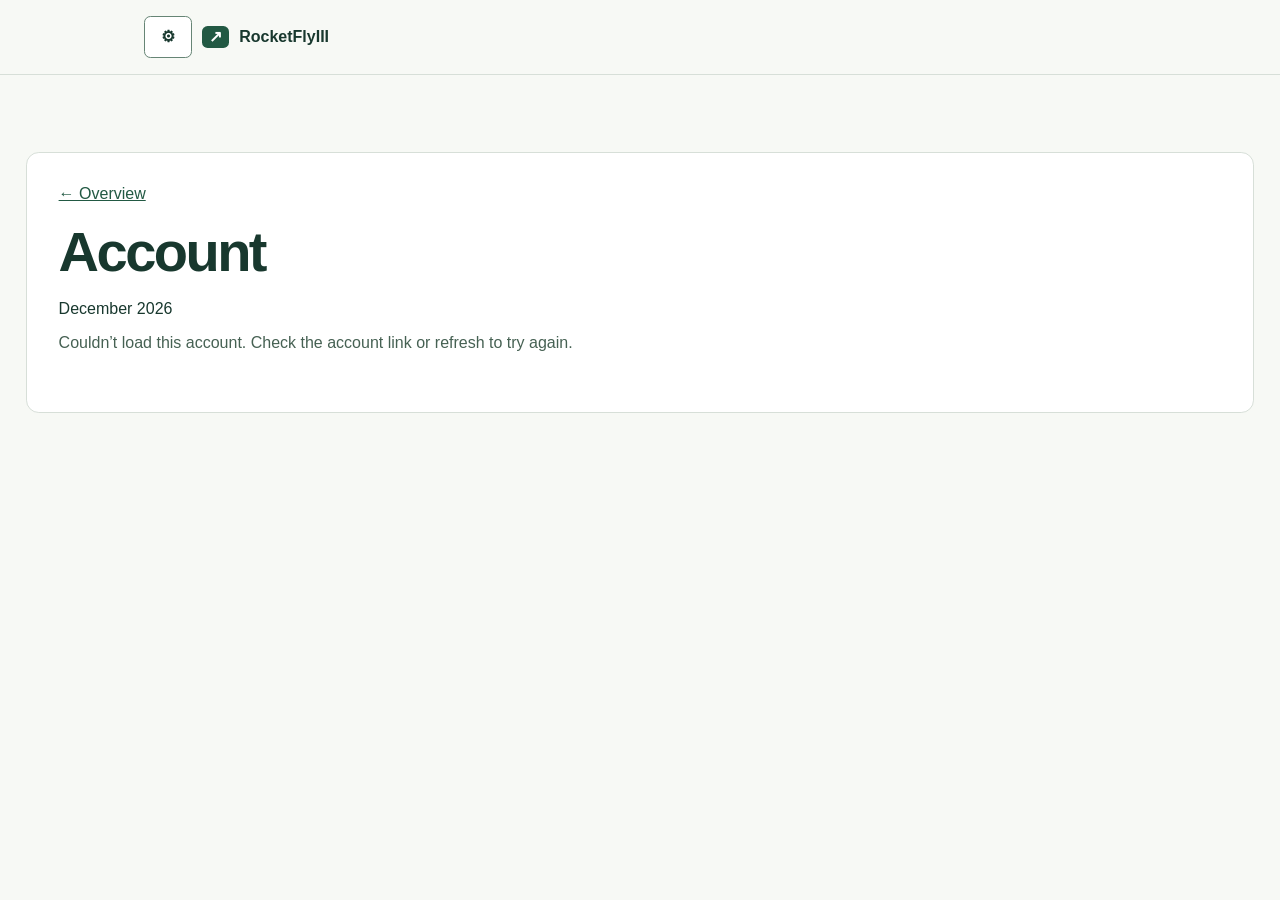
==== src/main/resources/static/account.html @ c6562527 "Add read-only monthly account details and reporting charts" ====
<!doctype html>
<html lang="en">
<head>
  <meta charset="utf-8">
  <meta name="viewport" content="width=device-width, initial-scale=1">
  <title>Account · RocketFlyIII</title>
  <link rel="stylesheet" href="accounts.css">
  <script type="module" src="account-detail.js"></script>
</head>
<body>
  <header><button id="open-settings" aria-label="Open settings" aria-haspopup="dialog">⚙</button><span class="mark" aria-hidden="true">↗</span> RocketFlyIII</header>
  <dialog id="settings" aria-labelledby="settings-title">
    <div class="heading"><h2 id="settings-title">Settings</h2><button type="button" aria-label="Close settings">Close</button></div>
    <label class="month-picker">Reporting month <input type="month" id="budget-month" required></label>
  </dialog>
  <main class="panel account-detail">
    <a href="/">← Overview</a>
    <h1 id="name">Account</h1>
    <p id="period"></p>
    <p id="status" role="status">Loading account activity…</p>
    <section id="report" hidden>
    <h2>Daily balance</h2>
    <figure id="balance"></figure>
    <div class="breakdowns"><section><h3>Expenses by category</h3><div id="expenses"></div></section>
    <section><h3>Expenses by budget</h3><div id="budgets"></div></section>
    <section><h3>Income by category</h3><label><input type="checkbox" id="transfers"> Transfers as Income</label><div id="income"></div></section></div>
    <h2>Transactions</h2>
    <p id="transaction-status" role="status"></p>
    <div class="transaction-scroll"><table id="transactions" hidden>
      <thead><tr><th scope="col">Description</th><th scope="col">Amount</th><th scope="col">Running balance</th><th scope="col">Date</th><th scope="col">Source account</th><th scope="col">Destination account</th><th scope="col">Category</th><th scope="col">Budget</th></tr></thead>
      <tbody></tbody>
    </table></div>
  </section>
  </main>
</body>
</html>
---- src/main/resources/static/accounts.css ----
:root {
  font-family: Inter, "Segoe UI", sans-serif;
  color: #18382e;
  background: #f7f9f5;
}
* { box-sizing: border-box; }
body { margin: 0; }
header {
  display: flex;
  align-items: center;
  gap: .65rem;
  padding: 1rem max(5vw, calc((100vw - 62rem) / 2));
  border-bottom: 1px solid #d7dfd8;
  font-weight: 700;
}
.mark {
  padding: .1rem .42rem;
  background: #225943;
  color: white;
  border-radius: .35rem;
}
main { width: min(90%, 62rem); margin: clamp(2rem, 6vw, 5rem) auto; }
.heading { display: flex; align-items: center; justify-content: space-between; gap: 1rem; }
h1, h2 { margin: 0; font-size: clamp(2rem, 5vw, 3.5rem); letter-spacing: -.045em; }
button {
  padding: .65rem 1rem;
  border: 1px solid #668575;
  border-radius: .4rem;
  background: white;
  font: inherit;
  color: inherit;
  cursor: pointer;
}
button:hover { background: #eaf1e9; }
summary:focus-visible, button:focus-visible { outline: 3px solid #257357; outline-offset: 3px; }
#status, #budget-status, #subscription-status { margin: .65rem 0 1.8rem; color: #466153; }
table { width: 100%; border-collapse: collapse; background: white; }
th, td { text-align: left; padding: .9rem clamp(.6rem, 2vw, 1.4rem); border-bottom: 1px solid #d7dfd8; overflow-wrap: anywhere; }
thead th { background: #e7efe6; font-size: .85rem; }
th:last-child, td:last-child { text-align: right; font-variant-numeric: tabular-nums; }

.panel { background: white; border: 1px solid #d7dfd8; border-radius: .8rem; padding: clamp(1rem, 3vw, 2rem); }
details { border-top: 1px solid #d7dfd8; }
summary { padding: 1rem .3rem; font-size: 1.15rem; font-weight: 650; cursor: pointer; }
summary::marker { color: #43765c; }
details p { color: #466153; padding-inline: .5rem; }

.panel + .panel { margin-top: 1.5rem; }
#budget-list:not([hidden]) {
  display: flex;
  gap: .85rem;
  margin: 0;
  padding: 0 0 .65rem;
  overflow-x: auto;
  scroll-snap-type: x proximity;
  list-style: none;
}
#budget-list li {
  flex: 0 0 min(15rem, 85%);
  min-width: 0;
  padding: 1rem;
  border: 1px solid #c8d9ce;
  border-radius: .55rem;
  background: #f3f7f2;
  scroll-snap-align: start;
  overflow-wrap: anywhere;
}
#budget-list strong { display: block; margin-bottom: .6rem; }
#budget-list span { color: #466153; font-size: .9rem; }
#budget-navigation { margin-top: .65rem; text-align: right; }
#budget-navigation button:disabled { opacity: .5; cursor: default; }

@media (max-width: 32rem) {
  .heading { flex-wrap: wrap; }
}
.month-picker { display: inline-flex; align-items: center; gap: .6rem; margin-top: 1rem; }
.month-picker input { font: inherit; padding: .3rem; }
#budget-list li { position: relative; }
.budget-link { color: inherit; text-decoration: underline; text-underline-offset: .18em; }
.budget-link::after { content: ""; position: absolute; inset: 0; border-radius: .55rem; }
.budget-figure { margin: .8rem 0; display: grid; gap: .6rem; font-size: .9rem; }
.budget-figure figcaption { display: grid; gap: .2rem; }
.budget-pie { width: 4.5rem; aspect-ratio: 1; border-radius: 50%; background: #d6d9d7; }
.budget-detail h1, .budget-detail h2 { margin-top: 1.25rem; }
.budget-detail .budget-pie { width: min(14rem, 100%); }
.budget-detail .budget-figure figcaption, .budget-detail .budget-pace figcaption { font-size: .8125rem; }
.budget-detail a { color: #225943; }
#settings { position: fixed; inset: 0 auto 0 0; margin: 0; height: 100%; max-height: 100%; width: min(23rem, 92vw); border: 0; padding: 1.5rem; color: inherit; }
#settings::backdrop { background: #10271e66; }
#settings h2 { font-size: 1.65rem; }
@media (prefers-reduced-motion: no-preference) {
  #settings[open] { animation: slide-in .18s ease-out; }
  @keyframes slide-in { from { transform: translateX(-100%); } }
}
.transaction-scroll { overflow-x: auto; }
#transactions { min-width: 55rem; }
#transactions td, #transactions th { text-align: left; }
#budget-list li { text-align: center; }
#budget-list .budget-figure { justify-items: center; margin-bottom: 0; }
#budget-list .budget-pie { width: min(9rem, 100%); }

.budget-plots { display: grid; grid-template-columns: minmax(14rem, 2fr) minmax(0, 3fr); gap: 1rem 2rem; align-items: center; }
.progress-chart, .budget-pace { margin: 0; font-size: .9rem; }
.progress-chart figcaption, .budget-pace figcaption { font-weight: 650; margin-bottom: .6rem; }
.progress-chart { width: 100%; max-width: 33rem; }
.progress-chart svg { display: block; width: 100%; }
.progress-chart polyline { fill: none; stroke: #ac3434; stroke-width: 3; vector-effect: non-scaling-stroke; }
.progress-chart line { stroke: #c1cfc5; stroke-width: 1; vector-effect: non-scaling-stroke; }
.progress-chart text { fill: #344c40; font: 14px system-ui, sans-serif; }
.budget-pace { grid-column: 1 / -1; padding: .5rem 0 1.75rem; }
.pace-track { height: 1rem; position: relative; border-radius: .4rem; background: #419260; }
.pace-track > div { height: 100%; border-radius: inherit; background: #bd3838; }
.pace-today { position: absolute; top: -.2rem; height: 1.4rem; border-right: 2px solid #18382e; transform: translateX(-100%); padding-top: 1.4rem; font-size: .8rem; }
@media (max-width: 38rem) { .budget-plots { grid-template-columns: 1fr; } }

.account-detail { width: min(96%, 80rem); }
.account-detail h2 { margin: 1.5rem 0 .75rem; font-size: 1.5rem; }
.account-detail h1 { margin-top: 1rem; }
#groups a, .account-detail a { color: #225943; }
#balance { margin: 0; }
#balance svg { display: block; width: 100%; max-height: 20rem; }
#balance text { fill: #344c40; font: 13px system-ui, sans-serif; }
.breakdowns { display: grid; grid-template-columns: repeat(3, minmax(0, 1fr)); gap: 1rem; }
.breakdowns section { padding: 1rem; border: 1px solid #d7dfd8; border-radius: .6rem; }
.breakdowns h3 { margin: 0 0 .7rem; }
.breakdowns ul { list-style: none; padding: 0; font-size: .85rem; }
.breakdowns li { margin-block: .3rem; overflow-wrap: anywhere; }
.breakdowns li::before { content: ""; display: inline-block; background: var(--slice); width: .7rem; height: .7rem; margin-right: .4rem; }
.account-pie { width: min(75%, 10rem); aspect-ratio: 1; border-radius: 50%; margin: 1rem auto; }
@media (max-width: 45rem) {
  .breakdowns { grid-template-columns: 1fr; }
  #balance { overflow-x: auto; }
  #balance svg { min-width: 34rem; }
}
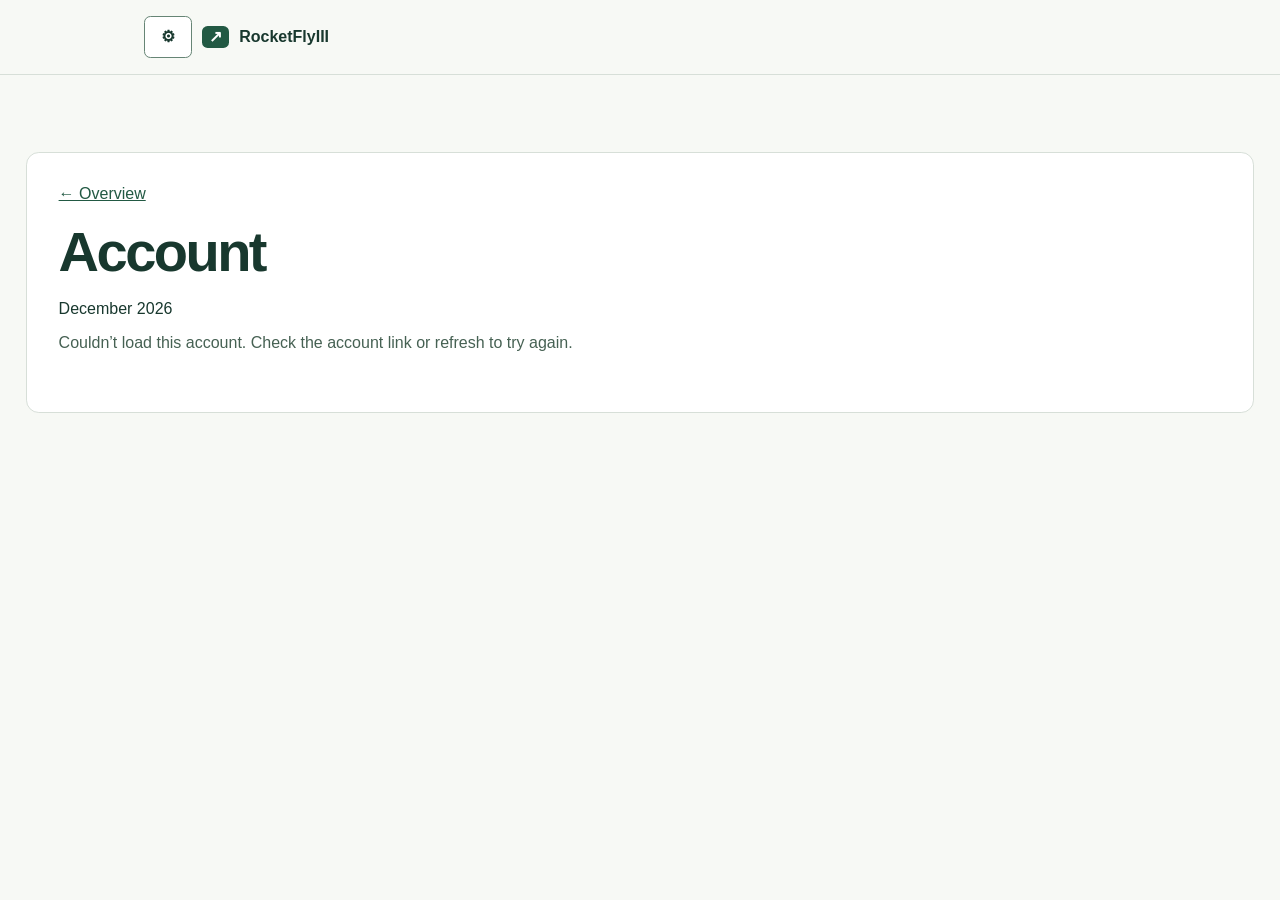
==== commit 0d88d959: "Separate account transfer totals from the income chart preference" ====
--- a/src/main/resources/static/account.html
+++ b/src/main/resources/static/account.html
@@ -23,7 +23,11 @@
     <figure id="balance"></figure>
     <div class="breakdowns"><section><h3>Expenses by category</h3><div id="expenses"></div></section>
     <section><h3>Expenses by budget</h3><div id="budgets"></div></section>
-    <section><h3>Income by category</h3><label><input type="checkbox" id="transfers"> Transfers as Income</label><div id="income"></div></section></div>
+    <section><h3>Income by category</h3><label><input type="checkbox" id="transfers"> Include incoming transfers as income</label><div id="income"></div></section></div>
+    <dl class="transfer-totals">
+      <div><dt>Transfer in</dt><dd id="transfer-in"></dd></div>
+      <div><dt>Transfer out</dt><dd id="transfer-out"></dd></div>
+    </dl>
     <h2>Transactions</h2>
     <p id="transaction-status" role="status"></p>
     <div class="transaction-scroll"><table id="transactions" hidden>
--- a/src/main/resources/static/accounts.css
+++ b/src/main/resources/static/accounts.css
@@ -132,3 +132,7 @@
   #balance { overflow-x: auto; }
   #balance svg { min-width: 34rem; }
 }
+
+.transfer-totals { display: flex; flex-wrap: wrap; gap: 1rem 3rem; margin: 1.25rem 0; }
+.transfer-totals dt { font-size: .85rem; }
+.transfer-totals dd { margin: .25rem 0 0; font-weight: 650; font-variant-numeric: tabular-nums; }
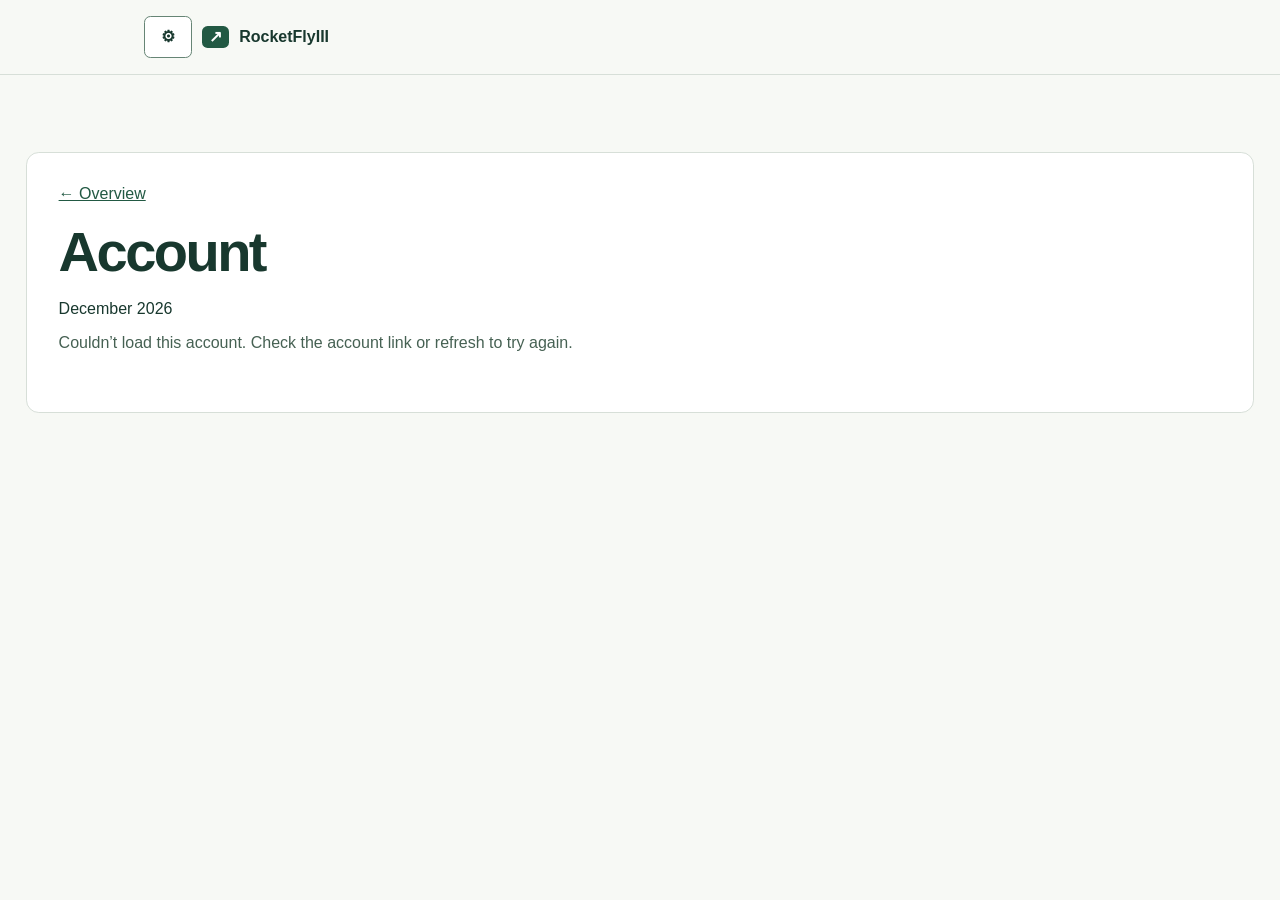
==== commit ed4fe4b5: "Simplify account transactions and remove duplicate transfer totals" ====
--- a/src/main/resources/static/account.html
+++ b/src/main/resources/static/account.html
@@ -23,15 +23,11 @@
     <figure id="balance"></figure>
     <div class="breakdowns"><section><h3>Expenses by category</h3><div id="expenses"></div></section>
     <section><h3>Expenses by budget</h3><div id="budgets"></div></section>
-    <section><h3>Income by category</h3><label><input type="checkbox" id="transfers"> Include incoming transfers as income</label><div id="income"></div></section></div>
-    <dl class="transfer-totals">
-      <div><dt>Transfer in</dt><dd id="transfer-in"></dd></div>
-      <div><dt>Transfer out</dt><dd id="transfer-out"></dd></div>
-    </dl>
+    <section><h3>Account activity</h3><label><input type="checkbox" id="transfers"> Include incoming transfers as income</label><div id="activity-pie"></div></section></div>
     <h2>Transactions</h2>
     <p id="transaction-status" role="status"></p>
     <div class="transaction-scroll"><table id="transactions" hidden>
-      <thead><tr><th scope="col">Description</th><th scope="col">Amount</th><th scope="col">Running balance</th><th scope="col">Date</th><th scope="col">Source account</th><th scope="col">Destination account</th><th scope="col">Category</th><th scope="col">Budget</th></tr></thead>
+      <thead><tr><th scope="col">Description</th><th scope="col">Amount</th><th scope="col">Running balance</th><th scope="col">Date</th><th scope="col">Category</th><th scope="col">Budget</th></tr></thead>
       <tbody></tbody>
     </table></div>
   </section>
--- a/src/main/resources/static/accounts.css
+++ b/src/main/resources/static/accounts.css
@@ -132,7 +132,3 @@
   #balance { overflow-x: auto; }
   #balance svg { min-width: 34rem; }
 }
-
-.transfer-totals { display: flex; flex-wrap: wrap; gap: 1rem 3rem; margin: 1.25rem 0; }
-.transfer-totals dt { font-size: .85rem; }
-.transfer-totals dd { margin: .25rem 0 0; font-weight: 650; font-variant-numeric: tabular-nums; }
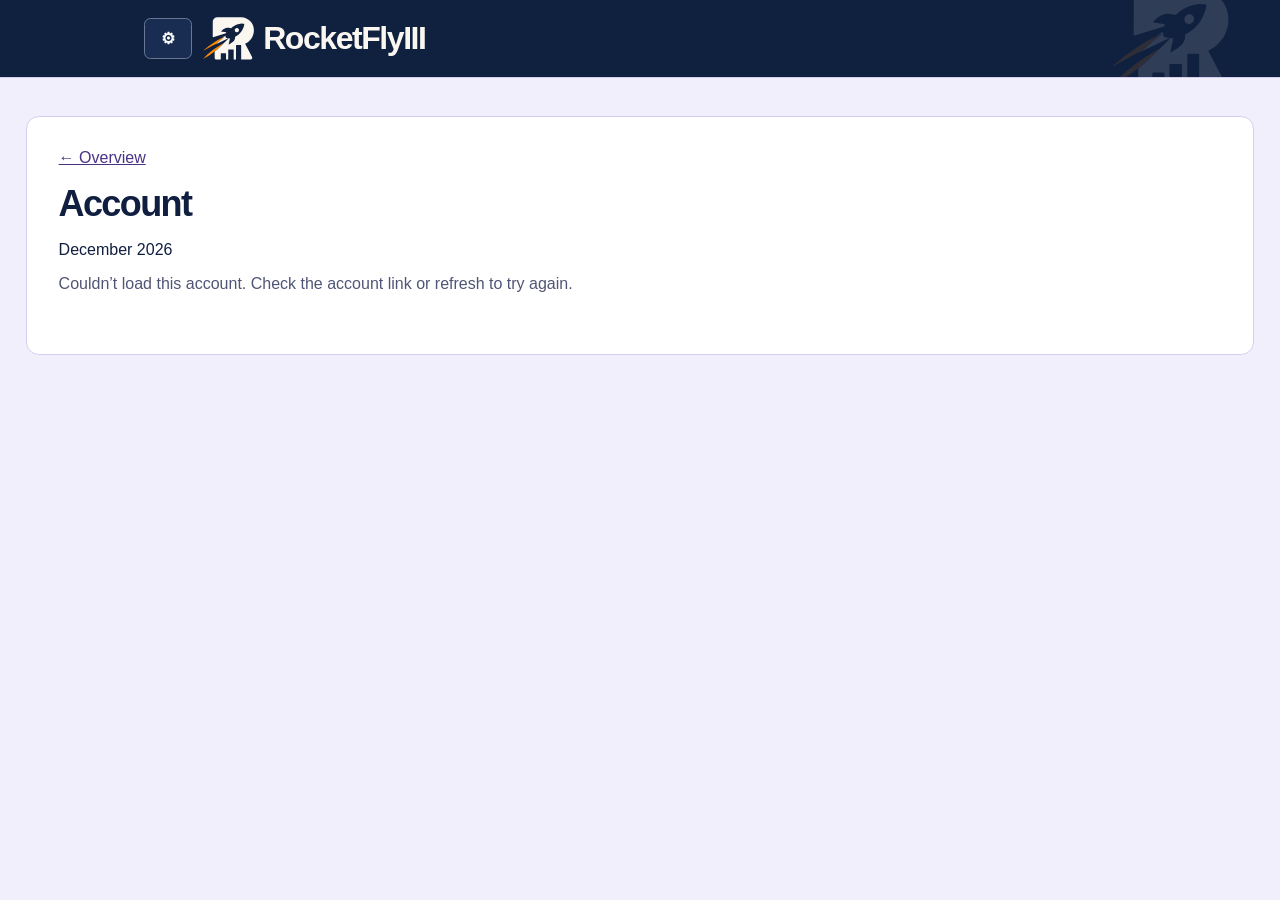
==== commit 3d04fbe2: "Apply RocketFlyIII dashboard mockup and rocket branding" ====
--- a/src/main/resources/static/account.html
+++ b/src/main/resources/static/account.html
@@ -8,7 +8,7 @@
   <script type="module" src="account-detail.js"></script>
 </head>
 <body>
-  <header><button id="open-settings" aria-label="Open settings" aria-haspopup="dialog">⚙</button><span class="mark" aria-hidden="true">↗</span> RocketFlyIII</header>
+  <header><button id="open-settings" aria-label="Open settings" aria-haspopup="dialog">⚙</button><span class="brand"><img src="rocket-mark.svg" alt="">RocketFlyIII</span></header>
   <dialog id="settings" aria-labelledby="settings-title">
     <div class="heading"><h2 id="settings-title">Settings</h2><button type="button" aria-label="Close settings">Close</button></div>
     <label class="month-picker">Reporting month <input type="month" id="budget-month" required></label>
--- a/src/main/resources/static/accounts.css
+++ b/src/main/resources/static/accounts.css
@@ -1,7 +1,7 @@
 :root {
   font-family: Inter, "Segoe UI", sans-serif;
-  color: #18382e;
-  background: #f7f9f5;
+  color: #101e40;
+  background: #f2effc;
 }
 * { box-sizing: border-box; }
 body { margin: 0; }
@@ -10,40 +10,40 @@
   align-items: center;
   gap: .65rem;
   padding: 1rem max(5vw, calc((100vw - 62rem) / 2));
-  border-bottom: 1px solid #d7dfd8;
+  border-bottom: 1px solid #d5cdf1;
   font-weight: 700;
 }
 .mark {
   padding: .1rem .42rem;
-  background: #225943;
+  background: #493285;
   color: white;
   border-radius: .35rem;
 }
-main { width: min(90%, 62rem); margin: clamp(2rem, 6vw, 5rem) auto; }
+main { width: min(90%, 62rem); margin: clamp(1.25rem, 3vw, 2.5rem) auto; }
 .heading { display: flex; align-items: center; justify-content: space-between; gap: 1rem; }
-h1, h2 { margin: 0; font-size: clamp(2rem, 5vw, 3.5rem); letter-spacing: -.045em; }
+h1, h2 { margin: 0; font-size: clamp(1.6rem, 3vw, 2.25rem); letter-spacing: -.045em; }
 button {
   padding: .65rem 1rem;
-  border: 1px solid #668575;
+  border: 1px solid #7050ba;
   border-radius: .4rem;
   background: white;
   font: inherit;
   color: inherit;
   cursor: pointer;
 }
-button:hover { background: #eaf1e9; }
-summary:focus-visible, button:focus-visible { outline: 3px solid #257357; outline-offset: 3px; }
-#status, #budget-status, #subscription-status { margin: .65rem 0 1.8rem; color: #466153; }
+button:hover { background: #f2edff; }
+summary:focus-visible, button:focus-visible { outline: 3px solid #6541bb; outline-offset: 3px; }
+#status, #budget-status, #subscription-status { margin: .65rem 0 1.8rem; color: #515575; }
 table { width: 100%; border-collapse: collapse; background: white; }
-th, td { text-align: left; padding: .9rem clamp(.6rem, 2vw, 1.4rem); border-bottom: 1px solid #d7dfd8; overflow-wrap: anywhere; }
-thead th { background: #e7efe6; font-size: .85rem; }
+th, td { text-align: left; padding: .9rem clamp(.6rem, 2vw, 1.4rem); border-bottom: 1px solid #d5cdf1; overflow-wrap: anywhere; }
+thead th { background: #eae4fb; font-size: .85rem; }
 th:last-child, td:last-child { text-align: right; font-variant-numeric: tabular-nums; }
 
-.panel { background: white; border: 1px solid #d7dfd8; border-radius: .8rem; padding: clamp(1rem, 3vw, 2rem); }
-details { border-top: 1px solid #d7dfd8; }
+.panel { background: white; border: 1px solid #d5cdf1; border-radius: .8rem; padding: clamp(1rem, 3vw, 2rem); }
+details { border-top: 1px solid #d5cdf1; }
 summary { padding: 1rem .3rem; font-size: 1.15rem; font-weight: 650; cursor: pointer; }
-summary::marker { color: #43765c; }
-details p { color: #466153; padding-inline: .5rem; }
+summary::marker { color: #6846ae; }
+details p { color: #515575; padding-inline: .5rem; }
 
 .panel + .panel { margin-top: 1.5rem; }
 #budget-list:not([hidden]) {
@@ -59,14 +59,14 @@
   flex: 0 0 min(15rem, 85%);
   min-width: 0;
   padding: 1rem;
-  border: 1px solid #c8d9ce;
+  border: 1px solid #d5c9f2;
   border-radius: .55rem;
-  background: #f3f7f2;
+  background: #f4f0ff;
   scroll-snap-align: start;
   overflow-wrap: anywhere;
 }
 #budget-list strong { display: block; margin-bottom: .6rem; }
-#budget-list span { color: #466153; font-size: .9rem; }
+#budget-list span { color: #515575; font-size: .9rem; }
 #budget-navigation { margin-top: .65rem; text-align: right; }
 #budget-navigation button:disabled { opacity: .5; cursor: default; }
 
@@ -84,9 +84,9 @@
 .budget-detail h1, .budget-detail h2 { margin-top: 1.25rem; }
 .budget-detail .budget-pie { width: min(14rem, 100%); }
 .budget-detail .budget-figure figcaption, .budget-detail .budget-pace figcaption { font-size: .8125rem; }
-.budget-detail a { color: #225943; }
+.budget-detail a { color: #493285; }
 #settings { position: fixed; inset: 0 auto 0 0; margin: 0; height: 100%; max-height: 100%; width: min(23rem, 92vw); border: 0; padding: 1.5rem; color: inherit; }
-#settings::backdrop { background: #10271e66; }
+#settings::backdrop { background: #101d4266; }
 #settings h2 { font-size: 1.65rem; }
 @media (prefers-reduced-motion: no-preference) {
   #settings[open] { animation: slide-in .18s ease-out; }
@@ -99,29 +99,29 @@
 #budget-list .budget-figure { justify-items: center; margin-bottom: 0; }
 #budget-list .budget-pie { width: min(9rem, 100%); }
 
-.budget-plots { display: grid; grid-template-columns: minmax(14rem, 2fr) minmax(0, 3fr); gap: 1rem 2rem; align-items: center; }
+.budget-plots { display: grid; grid-template-columns: minmax(0, 1fr); gap: 1rem; }
+.budget-plots .budget-figure { justify-items: center; text-align: center; }
 .progress-chart, .budget-pace { margin: 0; font-size: .9rem; }
 .progress-chart figcaption, .budget-pace figcaption { font-weight: 650; margin-bottom: .6rem; }
-.progress-chart { width: 100%; max-width: 33rem; }
+.progress-chart { width: 100%; max-width: 33rem; margin-inline: auto; }
 .progress-chart svg { display: block; width: 100%; }
 .progress-chart polyline { fill: none; stroke: #ac3434; stroke-width: 3; vector-effect: non-scaling-stroke; }
 .progress-chart line { stroke: #c1cfc5; stroke-width: 1; vector-effect: non-scaling-stroke; }
-.progress-chart text { fill: #344c40; font: 14px system-ui, sans-serif; }
+.progress-chart text { fill: #37415c; font: 14px system-ui, sans-serif; }
 .budget-pace { grid-column: 1 / -1; padding: .5rem 0 1.75rem; }
 .pace-track { height: 1rem; position: relative; border-radius: .4rem; background: #419260; }
 .pace-track > div { height: 100%; border-radius: inherit; background: #bd3838; }
-.pace-today { position: absolute; top: -.2rem; height: 1.4rem; border-right: 2px solid #18382e; transform: translateX(-100%); padding-top: 1.4rem; font-size: .8rem; }
-@media (max-width: 38rem) { .budget-plots { grid-template-columns: 1fr; } }
+.pace-today { position: absolute; top: -.2rem; height: 1.4rem; border-right: 2px solid #101e40; transform: translateX(-100%); padding-top: 1.4rem; font-size: .8rem; }
 
 .account-detail { width: min(96%, 80rem); }
 .account-detail h2 { margin: 1.5rem 0 .75rem; font-size: 1.5rem; }
 .account-detail h1 { margin-top: 1rem; }
-#groups a, .account-detail a { color: #225943; }
+#groups a, .account-detail a { color: #493285; }
 #balance { margin: 0; }
 #balance svg { display: block; width: 100%; max-height: 20rem; }
-#balance text { fill: #344c40; font: 13px system-ui, sans-serif; }
+#balance text { fill: #37415c; font: 13px system-ui, sans-serif; }
 .breakdowns { display: grid; grid-template-columns: repeat(3, minmax(0, 1fr)); gap: 1rem; }
-.breakdowns section { padding: 1rem; border: 1px solid #d7dfd8; border-radius: .6rem; }
+.breakdowns section { padding: 1rem; border: 1px solid #d5cdf1; border-radius: .6rem; }
 .breakdowns h3 { margin: 0 0 .7rem; }
 .breakdowns ul { list-style: none; padding: 0; font-size: .85rem; }
 .breakdowns li { margin-block: .3rem; overflow-wrap: anywhere; }
@@ -132,3 +132,55 @@
   #balance { overflow-x: auto; }
   #balance svg { min-width: 34rem; }
 }
+
+#subscription-table { min-width: 49rem; table-layout: auto; }
+#summary caption { text-align: left; padding-block: 1rem; }
+#summary td { white-space: pre-line; }
+
+.access-page form, .access-page label { display: grid; gap: .35rem; }
+.access-page form { max-width: 32rem; gap: .85rem; margin-block: 1rem; }
+.access-page input, .access-page select { font: inherit; padding: .45rem; }
+.access-page label:has(input[type="checkbox"]) { display: block; }
+.access-page [hidden] { display: none; }
+#settings nav { display: grid; justify-items: start; gap: .5rem; margin-top: 1rem; }
+
+#profiles form { grid-template-columns: minmax(0, 1fr) minmax(0, 1fr) auto; align-items: end; }
+#profiles strong { grid-column: 1 / -1; overflow-wrap: anywhere; }
+#profiles select, #add input, #add select { width: 100%; min-width: 0; }
+@media (max-width: 36rem) {
+  #profiles form { grid-template-columns: 1fr; }
+}
+
+header {
+  background: #102140;
+  color: #faf7f0;
+  position: relative;
+  isolation: isolate;
+  overflow: hidden;
+}
+header::after {
+  content: "";
+  position: absolute;
+  inset: -.8rem 3vw -.8rem auto;
+  width: 9rem;
+  background: url("rocket-mark.svg") center / contain no-repeat;
+  opacity: .13;
+  pointer-events: none;
+  z-index: -1;
+}
+.brand { display: inline-flex; align-items: center; gap: .5rem; font-size: clamp(1.35rem, 3vw, 2rem); letter-spacing: -.045em; }
+.brand img { width: 1.65em; height: 1.4em; }
+#open-settings { color: #fff; background: #182d51; border-color: #687796; }
+#groups details { border: 1px solid #d5cdf1; border-radius: .45rem; margin-top: .5rem; overflow: hidden; }
+#groups summary { background: #efeafa; padding: .65rem .9rem; }
+#budget-list { scrollbar-color: #9881ca #ece7f8; }
+#budget-list .budget-pie { width: min(5rem, 100%); }
+#budget-navigation:not([hidden]) { display: flex; justify-content: space-between; }
+.budget-active, .budget-inactive { display: inline-block; padding: .12rem .65rem; border-radius: 1rem; font-size: .8rem; }
+.budget-active { color: #185738; background: #cef0db; }
+.budget-inactive { color: #454660; background: #e1deed; }
+a { color: #493285; }
+:focus-visible { outline: 3px solid #8055cd; outline-offset: 2px; }
+.access-page h2 { font-size: 1.3rem; margin-top: 1.4rem; }
+.access-page input, .access-page select { border: 1px solid #a9a2bb; border-radius: .35rem; background: white; color: #101e40; }
+.access-page form button[type="submit"], .access-page form button:not([type]) { background: #493285; color: white; }
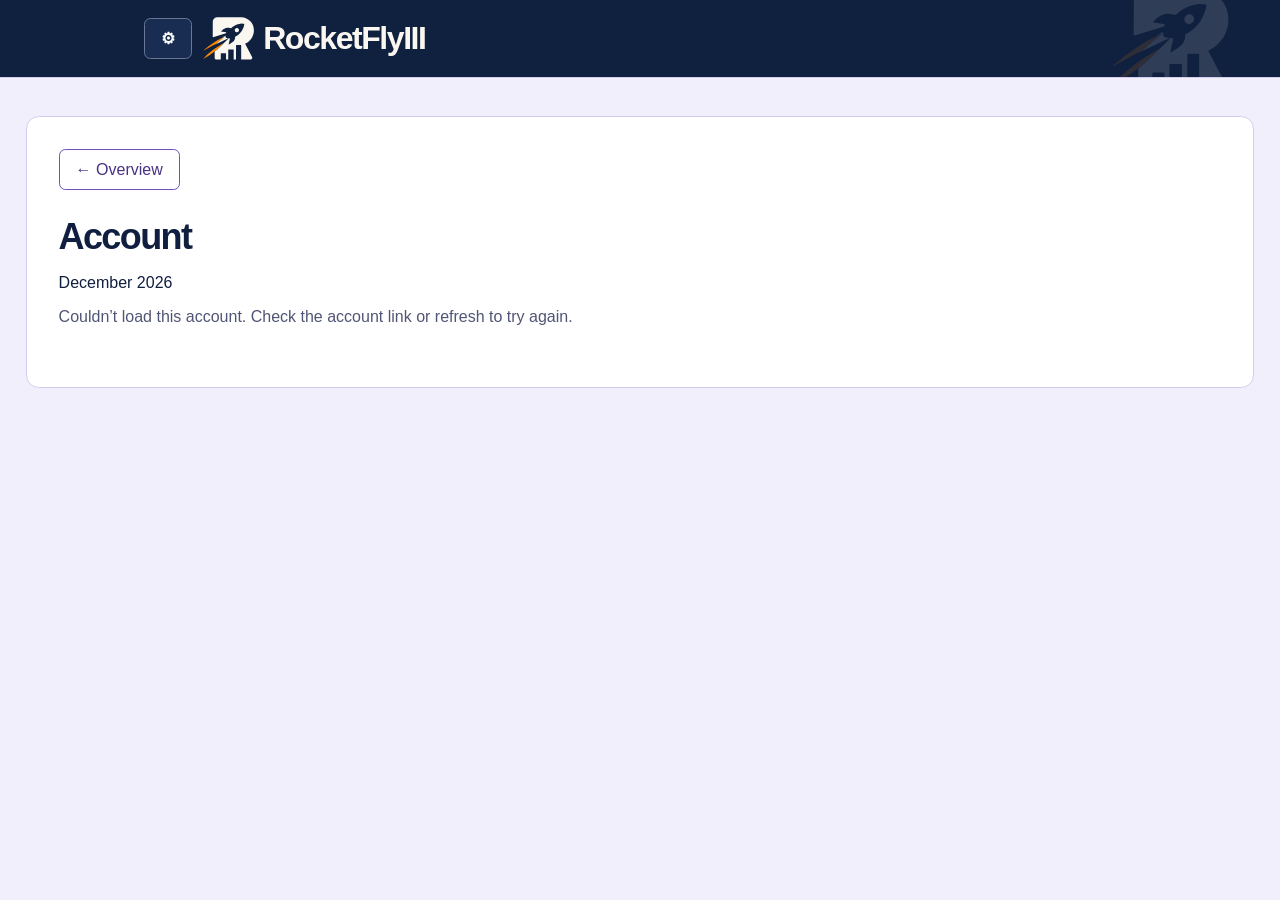
==== commit ab7c1210: "Style the Overview return link as a button across detail and admin pages" ====
--- a/src/main/resources/static/account.html
+++ b/src/main/resources/static/account.html
@@ -14,7 +14,7 @@
     <label class="month-picker">Reporting month <input type="month" id="budget-month" required></label>
   </dialog>
   <main class="panel account-detail">
-    <a href="/">← Overview</a>
+    <a class="overview-button" href="/">← Overview</a>
     <h1 id="name">Account</h1>
     <p id="period"></p>
     <p id="status" role="status">Loading account activity…</p>
--- a/src/main/resources/static/accounts.css
+++ b/src/main/resources/static/accounts.css
@@ -22,7 +22,7 @@
 main { width: min(90%, 62rem); margin: clamp(1.25rem, 3vw, 2.5rem) auto; }
 .heading { display: flex; align-items: center; justify-content: space-between; gap: 1rem; }
 h1, h2 { margin: 0; font-size: clamp(1.6rem, 3vw, 2.25rem); letter-spacing: -.045em; }
-button {
+button, .overview-button {
   padding: .65rem 1rem;
   border: 1px solid #7050ba;
   border-radius: .4rem;
@@ -31,7 +31,8 @@
   color: inherit;
   cursor: pointer;
 }
-button:hover { background: #f2edff; }
+.overview-button { display: inline-block; text-decoration: none; margin-bottom: .65rem; }
+button:hover, .overview-button:hover { background: #f2edff; }
 summary:focus-visible, button:focus-visible { outline: 3px solid #6541bb; outline-offset: 3px; }
 #status, #budget-status, #subscription-status { margin: .65rem 0 1.8rem; color: #515575; }
 table { width: 100%; border-collapse: collapse; background: white; }
@@ -64,6 +65,9 @@
   background: #f4f0ff;
   scroll-snap-align: start;
   overflow-wrap: anywhere;
+}
+@media (min-width: 52rem) {
+  #budget-list li { flex-basis: calc((100% - 2.55rem) / 4); }
 }
 #budget-list strong { display: block; margin-bottom: .6rem; }
 #budget-list span { color: #515575; font-size: .9rem; }
